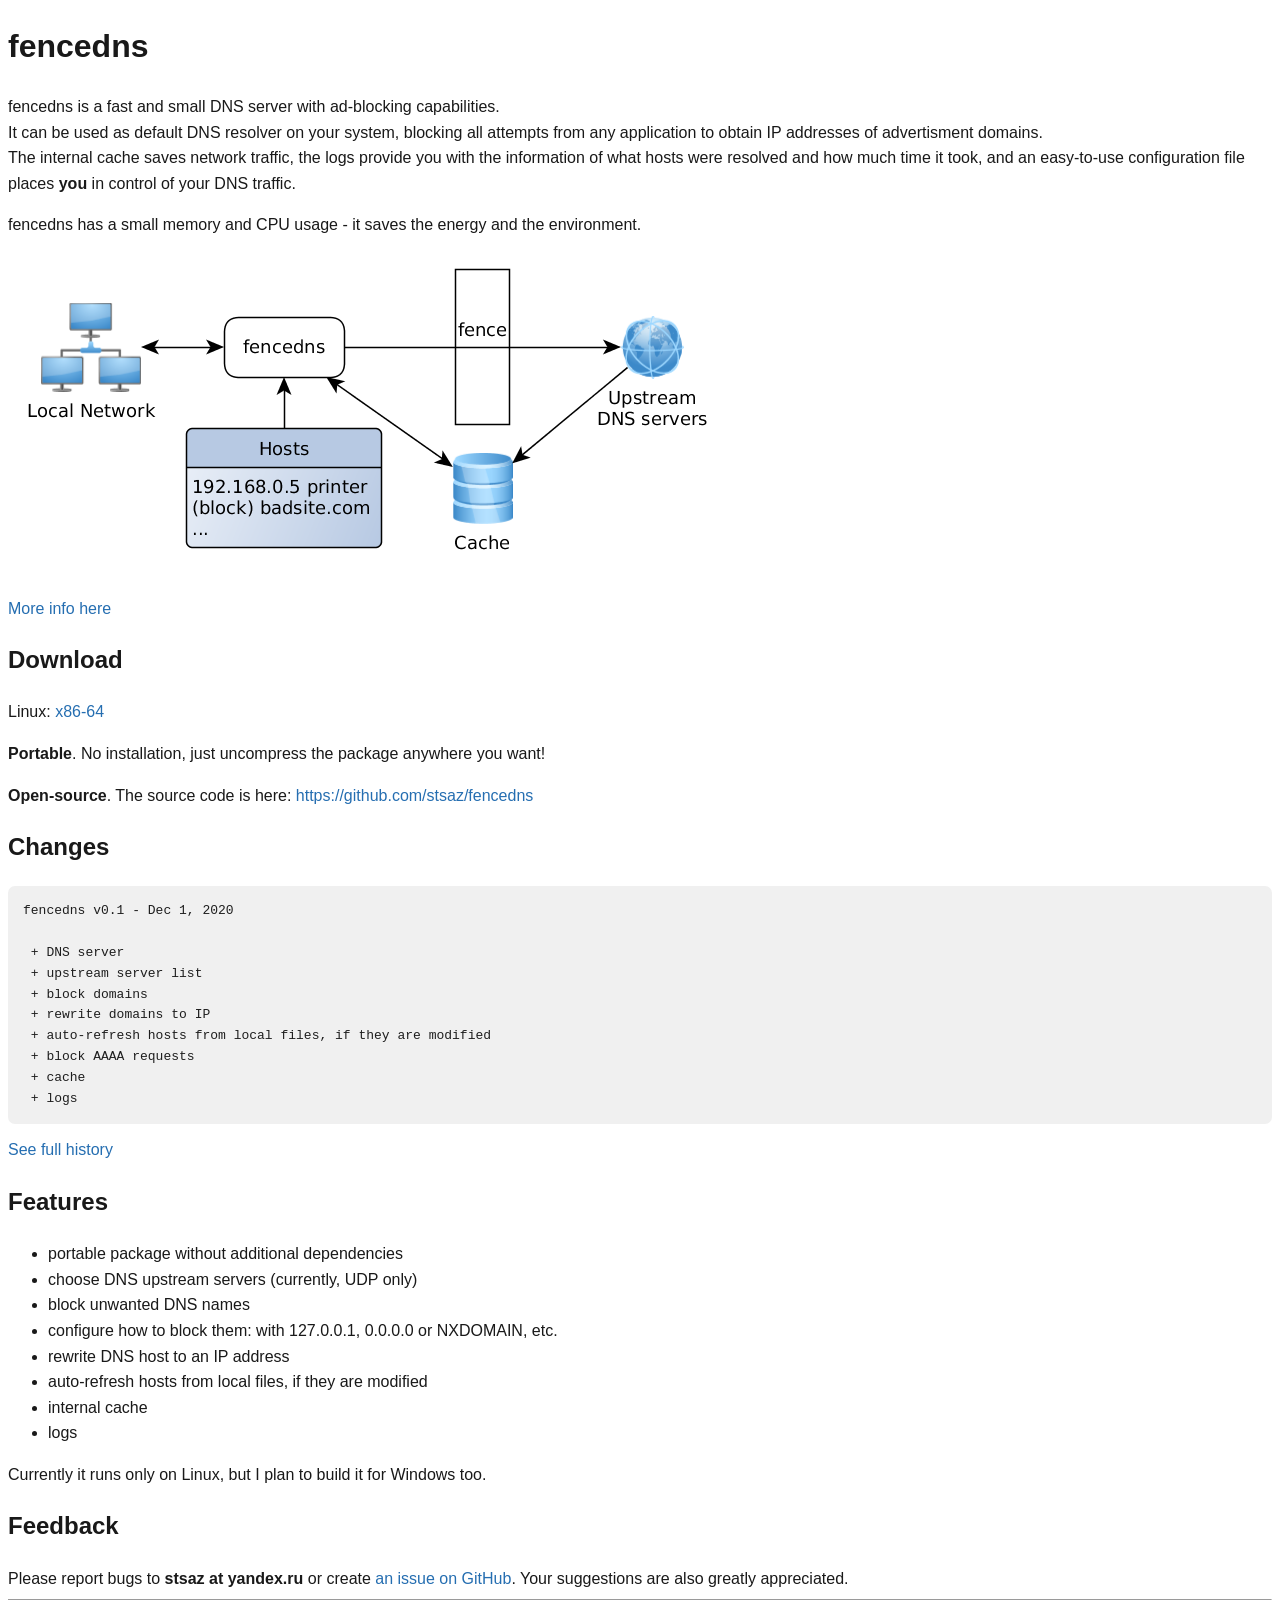
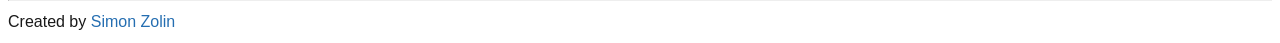
==== fencedns/index.html @ aea59ff7 "+ fencedns" ====
<!DOCTYPE html>
<html lang="en">
<head>
<meta charset="utf-8">
<meta name="viewport" content="width=device-width, initial-scale=1.0">
<meta http-equiv="X-UA-Compatible" content="ie=edge">
<meta name="description" content="fast media player/recorder/converter">
<title>fencedns - fast ad-blocking DNS server</title>
<style>
body {
font-family: -apple-system, BlinkMacSystemFont, "Segoe UI", Roboto, Ubuntu, Arial, sans-serif;
font-size: 16px;
line-height: 1.6;
color: #191919;
}

div {
white-space: pre-wrap;
}

a {
color: #256eb1;
text-decoration: none;
}

a:hover {
color: #49bfff;
text-decoration: underline;
}

pre {
font-size: 13px;
font-family: Monaco, Consolas, "Liberation Mono", "Courier New", monospace;
color: #1e1e1e;
background: #f0f0f0;
padding: 15px;
overflow: auto;
border-radius: 7px;
}
</style>
</head>
<body>
<h1>fencedns</h1>

<div>fencedns is a fast and small DNS server with ad-blocking capabilities.
It can be used as default DNS resolver on your system, blocking all attempts from any application to obtain IP addresses of advertisment domains.
The internal cache saves network traffic, the logs provide you with the information of what hosts were resolved and how much time it took, and an easy-to-use configuration file places <b>you</b> in control of your DNS traffic.</div>

<p>fencedns has a small memory and CPU usage - it saves the energy and the environment.</p>

<p><img src="fencedns.png"/></p>

<a href="https://github.com/stsaz/fencedns/blob/beta/README.md">More info here</a>

<h2 id="download">Download</h2>
Linux:
	<a href="https://github.com/stsaz/fencedns/releases/download/v0.1/fencedns-0.1-linux-amd64.tar.xz">x86-64</a>

<p><b>Portable</b>. No installation, just uncompress the package anywhere you want!</p>
<p><b>Open-source</b>. The source code is here: <a href="https://github.com/stsaz/fencedns">https://github.com/stsaz/fencedns</a></p>

<h2 id="changes">Changes</h2>

<pre>fencedns v0.1 - Dec 1, 2020

 + DNS server
 + upstream server list
 + block domains
 + rewrite domains to IP
 + auto-refresh hosts from local files, if they are modified
 + block AAAA requests
 + cache
 + logs
</pre>

<a href="https://raw.githubusercontent.com/stsaz/fencedns/beta/CHANGES.txt">See full history</a>

<h2 id="features">Features</h2>

<ul>
<li>portable package without additional dependencies</li>
<li>choose DNS upstream servers (currently, UDP only)</li>
<li>block unwanted DNS names</li>
<li>configure how to block them: with 127.0.0.1, 0.0.0.0 or NXDOMAIN, etc.</li>
<li>rewrite DNS host to an IP address</li>
<li>auto-refresh hosts from local files, if they are modified</li>
<li>internal cache</li>
<li>logs</li>
</ul>

Currently it runs only on Linux, but I plan to build it for Windows too.


<h2 id="feedback">Feedback</h2>

Please report bugs to <strong>stsaz at yandex.ru</strong> or create <a href="https://github.com/stsaz/fencedns/issues/new" target="_blank">an issue on GitHub</a>. Your suggestions are also greatly appreciated.

<hr/>

Created by <a href="https://github.com/stsaz/">Simon Zolin</a>

</body>
</html>
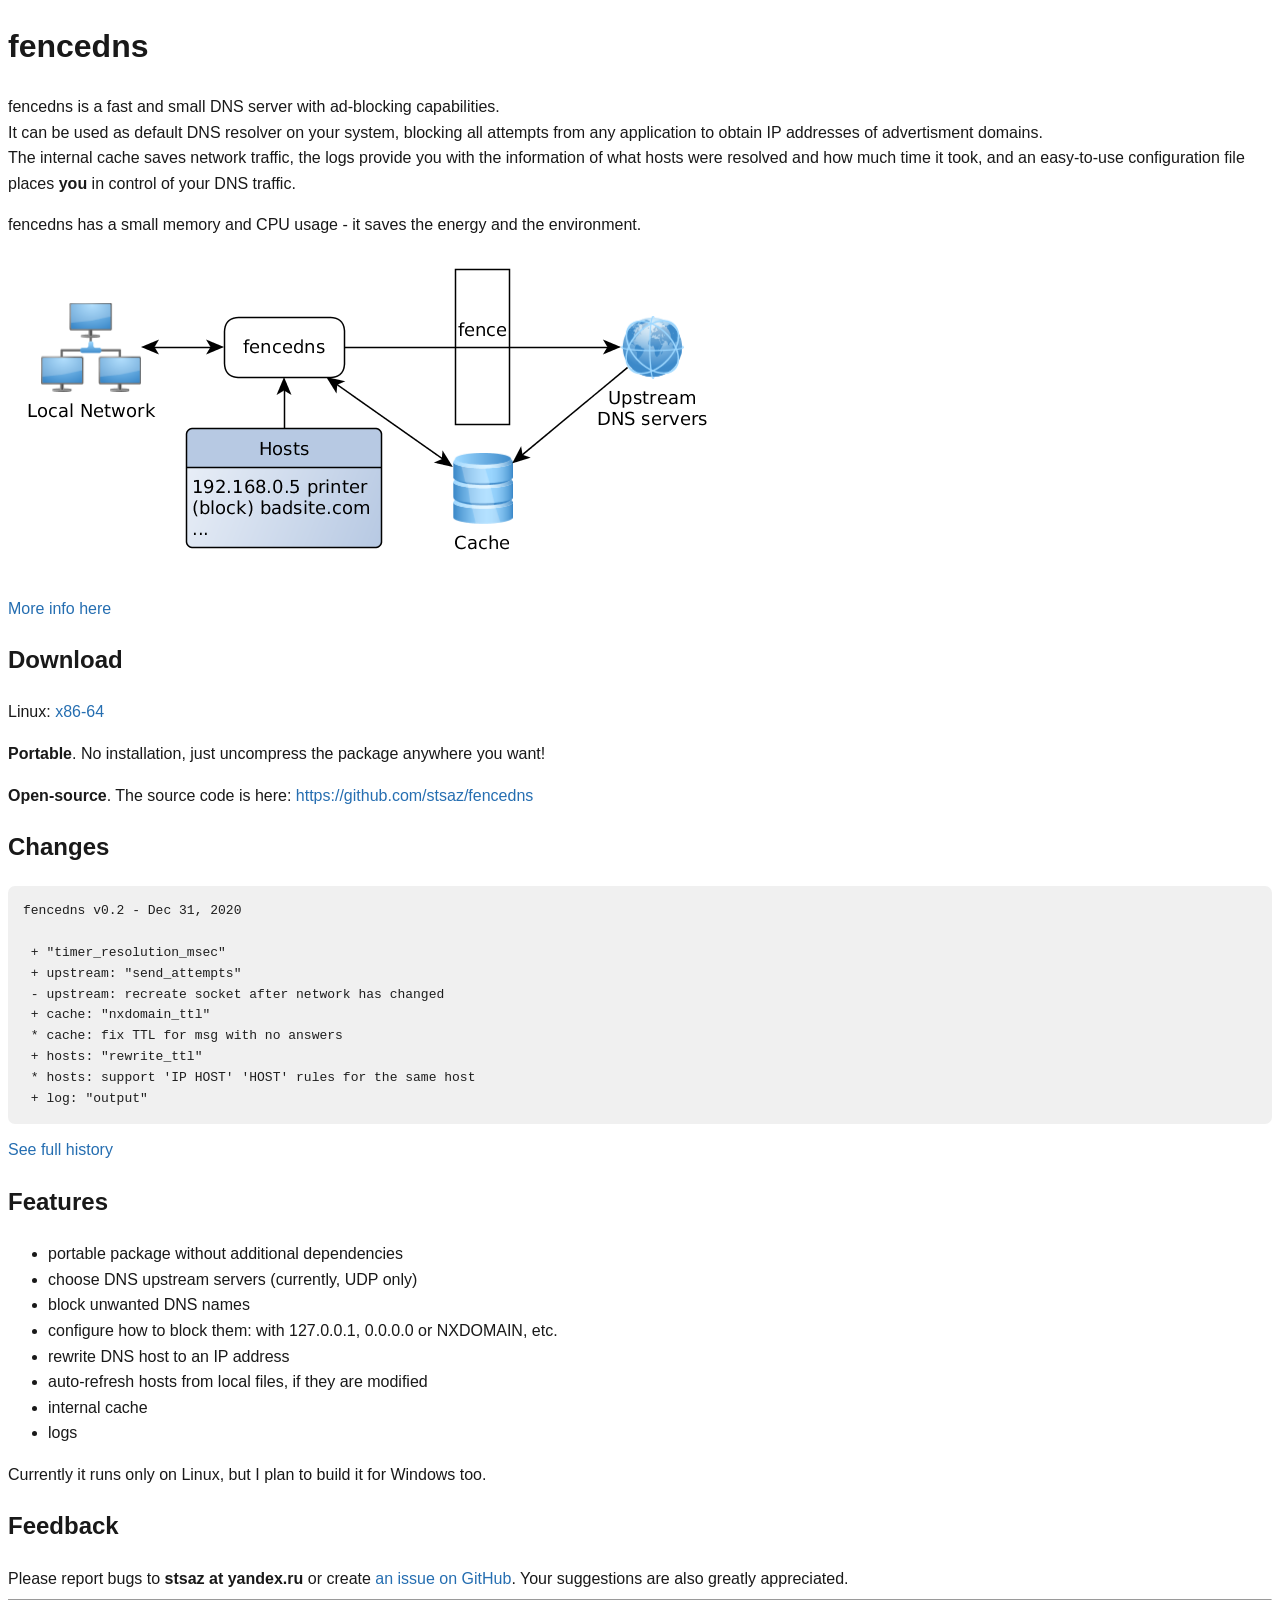
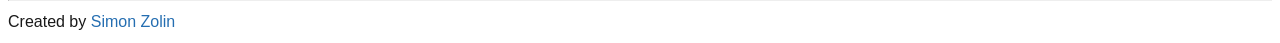
==== commit e3a0aa9b: "fencedns v0.2" ====
--- a/fencedns/index.html
+++ b/fencedns/index.html
@@ -50,30 +50,30 @@
 
 <p><img src="fencedns.png"/></p>
 
-<a href="https://github.com/stsaz/fencedns/blob/beta/README.md">More info here</a>
+<a href="https://github.com/stsaz/fencedns/blob/master/README.md">More info here</a>
 
 <h2 id="download">Download</h2>
 Linux:
-	<a href="https://github.com/stsaz/fencedns/releases/download/v0.1/fencedns-0.1-linux-amd64.tar.xz">x86-64</a>
+	<a href="https://github.com/stsaz/fencedns/releases/download/v0.2/fencedns-0.2-linux-amd64.tar.xz">x86-64</a>
 
 <p><b>Portable</b>. No installation, just uncompress the package anywhere you want!</p>
 <p><b>Open-source</b>. The source code is here: <a href="https://github.com/stsaz/fencedns">https://github.com/stsaz/fencedns</a></p>
 
 <h2 id="changes">Changes</h2>
 
-<pre>fencedns v0.1 - Dec 1, 2020
+<pre>fencedns v0.2 - Dec 31, 2020
 
- + DNS server
- + upstream server list
- + block domains
- + rewrite domains to IP
- + auto-refresh hosts from local files, if they are modified
- + block AAAA requests
- + cache
- + logs
+ + "timer_resolution_msec"
+ + upstream: "send_attempts"
+ - upstream: recreate socket after network has changed
+ + cache: "nxdomain_ttl"
+ * cache: fix TTL for msg with no answers
+ + hosts: "rewrite_ttl"
+ * hosts: support 'IP HOST' 'HOST' rules for the same host
+ + log: "output"
 </pre>
 
-<a href="https://raw.githubusercontent.com/stsaz/fencedns/beta/CHANGES.txt">See full history</a>
+<a href="https://raw.githubusercontent.com/stsaz/fencedns/master/CHANGES.txt">See full history</a>
 
 <h2 id="features">Features</h2>
 
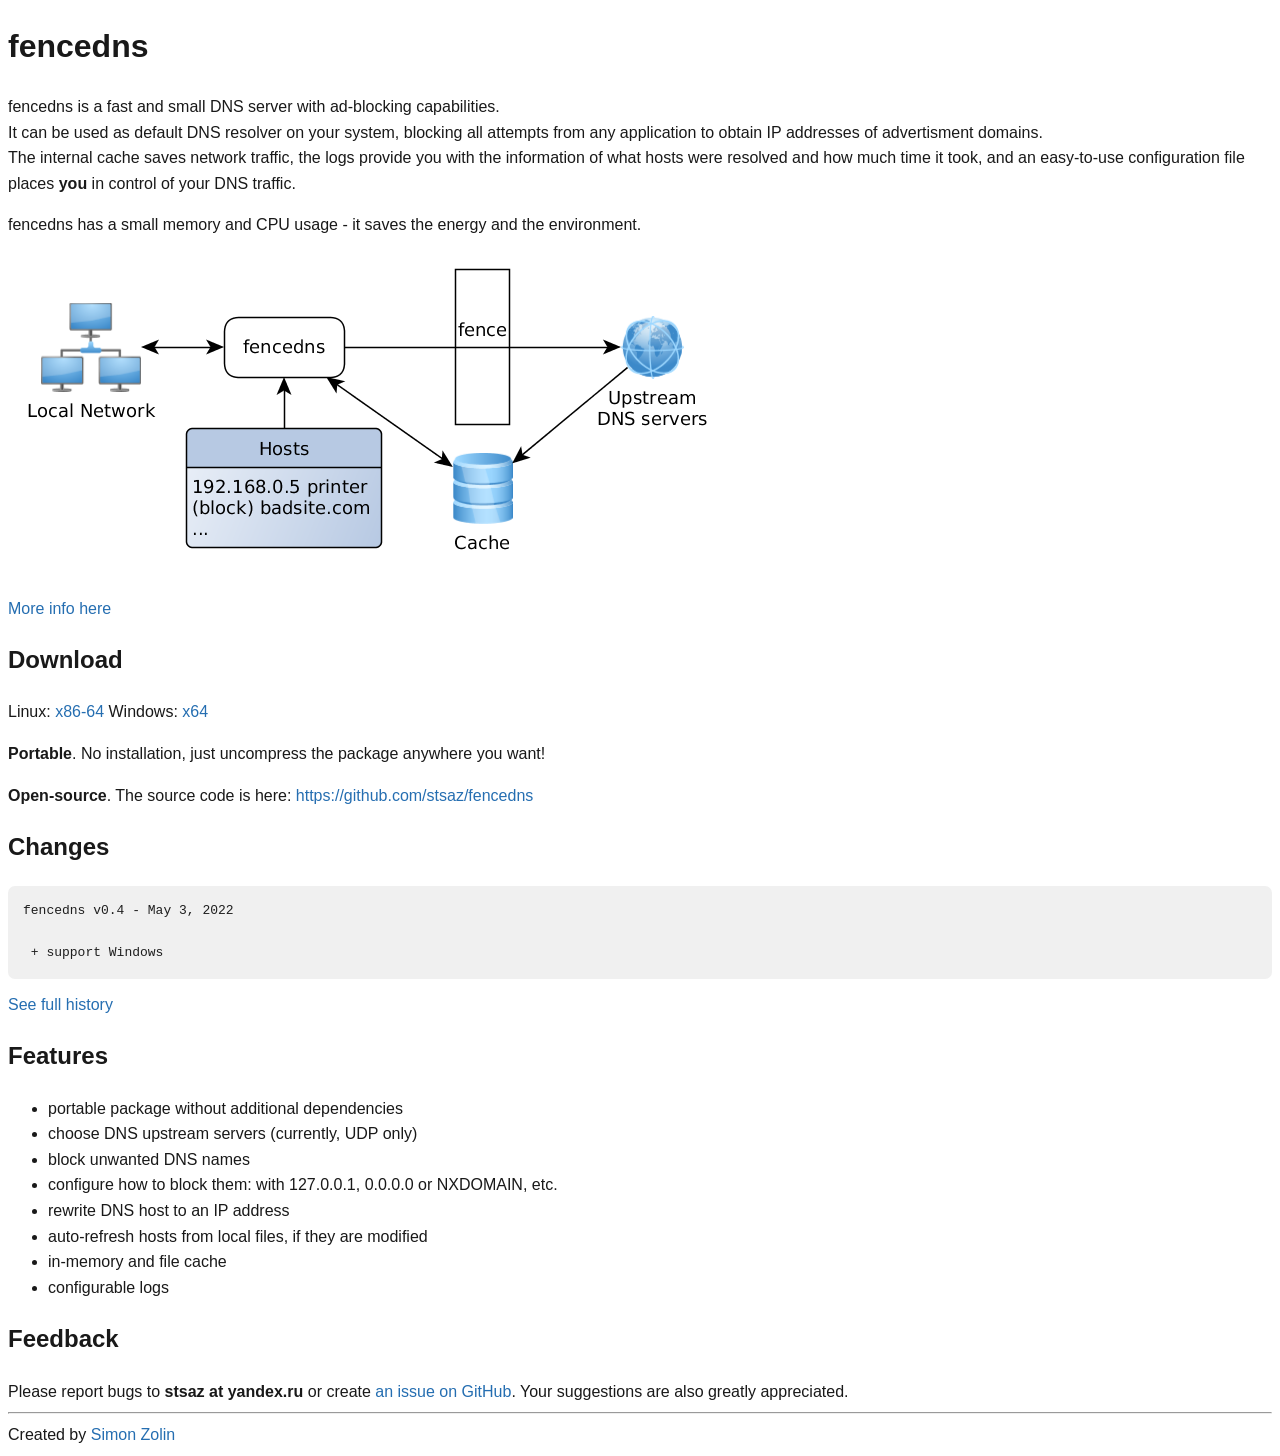
==== commit 07892de9: "fencedns v0.4" ====
--- a/fencedns/index.html
+++ b/fencedns/index.html
@@ -54,23 +54,18 @@
 
 <h2 id="download">Download</h2>
 Linux:
-	<a href="https://github.com/stsaz/fencedns/releases/download/v0.2/fencedns-0.2-linux-amd64.tar.xz">x86-64</a>
+	<a href="https://github.com/stsaz/fencedns/releases/download/v0.4/fencedns-0.4-linux-amd64.tar.zst">x86-64</a>
+Windows:
+	<a href="https://github.com/stsaz/fencedns/releases/download/v0.4/fencedns-0.4-windows-x64.zip">x64</a>
 
 <p><b>Portable</b>. No installation, just uncompress the package anywhere you want!</p>
 <p><b>Open-source</b>. The source code is here: <a href="https://github.com/stsaz/fencedns">https://github.com/stsaz/fencedns</a></p>
 
 <h2 id="changes">Changes</h2>
 
-<pre>fencedns v0.2 - Dec 31, 2020
+<pre>fencedns v0.4 - May 3, 2022
 
- + "timer_resolution_msec"
- + upstream: "send_attempts"
- - upstream: recreate socket after network has changed
- + cache: "nxdomain_ttl"
- * cache: fix TTL for msg with no answers
- + hosts: "rewrite_ttl"
- * hosts: support 'IP HOST' 'HOST' rules for the same host
- + log: "output"
+ + support Windows
 </pre>
 
 <a href="https://raw.githubusercontent.com/stsaz/fencedns/master/CHANGES.txt">See full history</a>
@@ -84,11 +79,9 @@
 <li>configure how to block them: with 127.0.0.1, 0.0.0.0 or NXDOMAIN, etc.</li>
 <li>rewrite DNS host to an IP address</li>
 <li>auto-refresh hosts from local files, if they are modified</li>
-<li>internal cache</li>
-<li>logs</li>
+<li>in-memory and file cache</li>
+<li>configurable logs</li>
 </ul>
-
-Currently it runs only on Linux, but I plan to build it for Windows too.
 
 
 <h2 id="feedback">Feedback</h2>
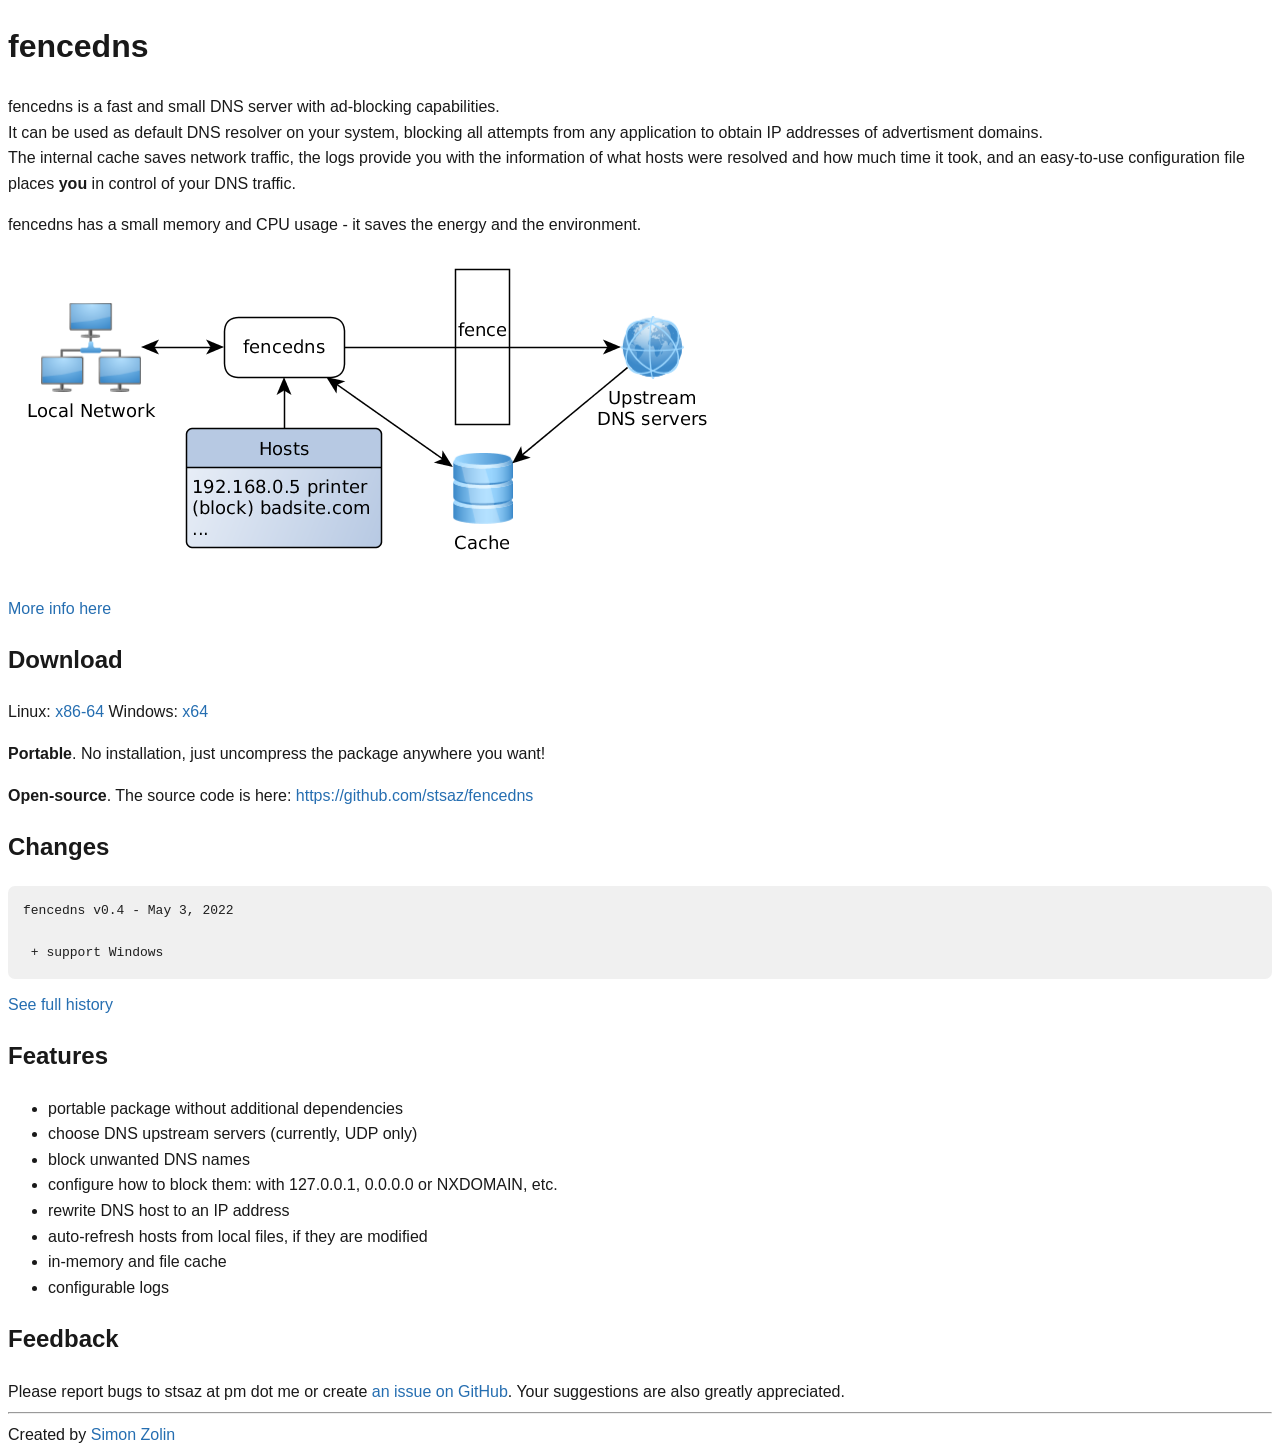
==== commit 89e4b55c: "fmedia v1.28" ====
--- a/fencedns/index.html
+++ b/fencedns/index.html
@@ -86,7 +86,7 @@
 
 <h2 id="feedback">Feedback</h2>
 
-Please report bugs to <strong>stsaz at yandex.ru</strong> or create <a href="https://github.com/stsaz/fencedns/issues/new" target="_blank">an issue on GitHub</a>. Your suggestions are also greatly appreciated.
+Please report bugs to stsaz at pm dot me or create <a href="https://github.com/stsaz/fencedns/issues/new" target="_blank">an issue on GitHub</a>. Your suggestions are also greatly appreciated.
 
 <hr/>
 
